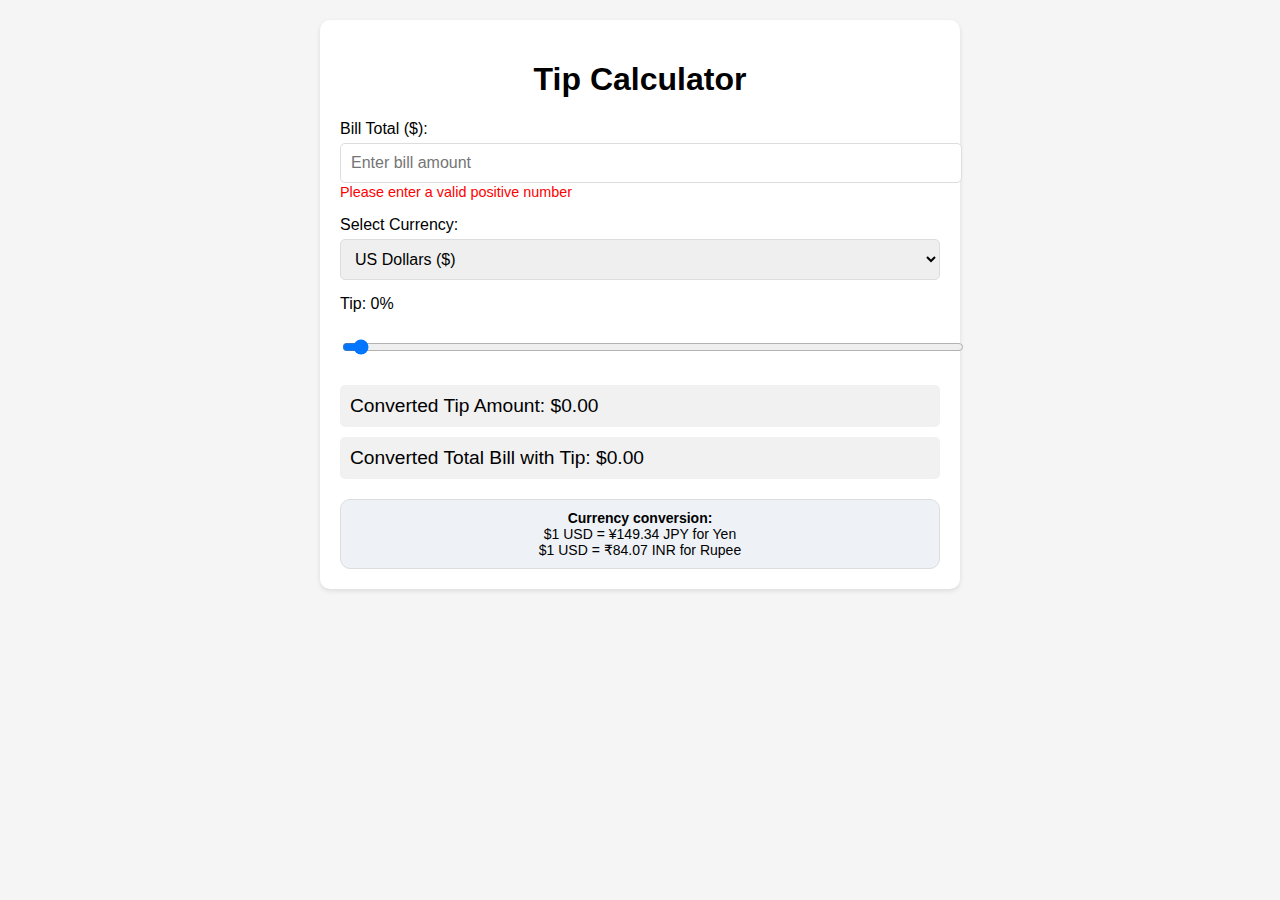
==== Assignment3/index.html @ 39a3b3d7 "files changes" ====
<!DOCTYPE html>
<html lang="en">
<head>
    <meta charset="UTF-8">
    <meta name="viewport" content="width=device-width, initial-scale=1.0">
    <title>Tip Calculator</title>
    <style>
        body {
            font-family: Arial, sans-serif;
            padding: 20px;
            margin: 0;
            background-color: #f5f5f5;
        }

        .container {
            max-width: 600px;
            margin: 0 auto;
            background-color: #fff;
            padding: 20px;
            border-radius: 10px;
            box-shadow: 0px 2px 5px rgba(0,0,0,0.1);
        }

        h1 {
            text-align: center;
        }

        .input-group {
            margin-bottom: 15px;
        }

        .input-group label {
            display: block;
            margin-bottom: 5px;
        }

        .input-group input, 
        .input-group select {
            width: 100%;
            padding: 10px;
            border: 1px solid #ddd;
            border-radius: 5px;
            font-size: 1em;
        }

        .tip-percentage {
            display: flex;
            justify-content: space-between;
            align-items: center;
        }

        .tip-percentage span {
            font-size: 1em;
        }

        .tip-slider {
            width: 100%;
            margin-top: 10px;
        }

        .result {
            font-size: 1.2em;
            margin-top: 10px;
            padding: 10px;
            background-color: #f1f1f1;
            border-radius: 5px;
        }

        .currency-box {
            margin-top: 20px;
            padding: 10px;
            background-color: #eef2f7;
            border: 1px solid #ddd;
            border-radius: 10px;
            font-size: 14px;
            text-align: center;
        }

        .error {
            color: red;
            font-size: 0.9em;
            margin-top: 5px;
        }

        /* Media queries for mobile */
        @media (max-width: 600px) {
            .container {
                padding: 15px;
            }

            h1 {
                font-size: 1.5em;
            }

            .result {
                font-size: 1.1em;
            }

            .currency-box {
                font-size: 12px;
            }
        }
    </style>
</head>
<body>

<div class="container">
    <h1>Tip Calculator</h1>

    <div class="input-group">
        <label for="billTotal">Bill Total ($):</label>
        <input type="number" id="billTotal" min="0" step="0.01" placeholder="Enter bill amount" onfocus="clearField()">
        <span id="billError" class="error"></span>
    </div>
    

    <div class="input-group">
        <label for="currency">Select Currency:</label>
        <select id="currency">
            <option value="USD" data-rate="1">US Dollars ($)</option>
            <option value="INR" data-rate="84.07">Indian Rupee (₹)</option>
            <option value="JPY" data-rate="149.34">Japanese Yen (¥)</option>
        </select>
    </div>

    <div class="input-group">
        <label for="tipPercentage" class="tip-percentage">
            Tip: <span id="tipPercentDisplay">0%</span>
        </label>
        <input type="range" id="tipPercentage" class="tip-slider" min="0" max="100" value="0">
    </div>

    <div class="result">
        Converted Tip Amount: <span id="tipAmount">$0.00</span>
    </div>
    <div class="result">
        Converted Total Bill with Tip: <span id="totalAmount">$0.00</span>
    </div>

    <div class="currency-box">
        <strong>Currency conversion:</strong><br>
        $1 USD = ¥149.34 JPY for Yen<br>
        $1 USD = ₹84.07 INR for Rupee
    </div>
</div>

<script>
    const billTotalInput = document.getElementById('billTotal');
    const currencySelect = document.getElementById('currency');
    const tipPercentageSlider = document.getElementById('tipPercentage');
    const tipPercentDisplay = document.getElementById('tipPercentDisplay');
    const tipAmountDisplay = document.getElementById('tipAmount');
    const totalAmountDisplay = document.getElementById('totalAmount');
    const billError = document.getElementById('billError');

    function updateTipAndTotal() {
        const billTotal = parseFloat(billTotalInput.value);
        const tipPercentage = parseInt(tipPercentageSlider.value);
        const currencyRate = parseFloat(currencySelect.selectedOptions[0].dataset.rate);
        const currencySymbol = currencySelect.value === 'USD' ? '$' : (currencySelect.value === 'INR' ? '₹' : '¥');

        if (isNaN(billTotal) || billTotal < 0) {
            billError.textContent = 'Please enter a valid positive number';
            return;
        } else {
            billError.textContent = '';
        }

        // Tip calculation
        const tipAmountUSD = (billTotal * tipPercentage) / 100;
        const totalBillUSD = billTotal + tipAmountUSD;

        // Convert to selected currency
        const convertedTipAmount = tipAmountUSD * currencyRate;
        const convertedTotalAmount = totalBillUSD * currencyRate;

        // Update UI
        tipAmountDisplay.textContent = `${currencySymbol}${convertedTipAmount.toFixed(2)}`;
        totalAmountDisplay.textContent = `${currencySymbol}${convertedTotalAmount.toFixed(2)}`;
    }

    // Event listeners
    billTotalInput.addEventListener('input', updateTipAndTotal);
    currencySelect.addEventListener('change', updateTipAndTotal);
    tipPercentageSlider.addEventListener('input', function() {
        tipPercentDisplay.textContent = `${tipPercentageSlider.value}%`;
        updateTipAndTotal();
    });

    // Initial calculation
    updateTipAndTotal();
</script>

</body>
</html>
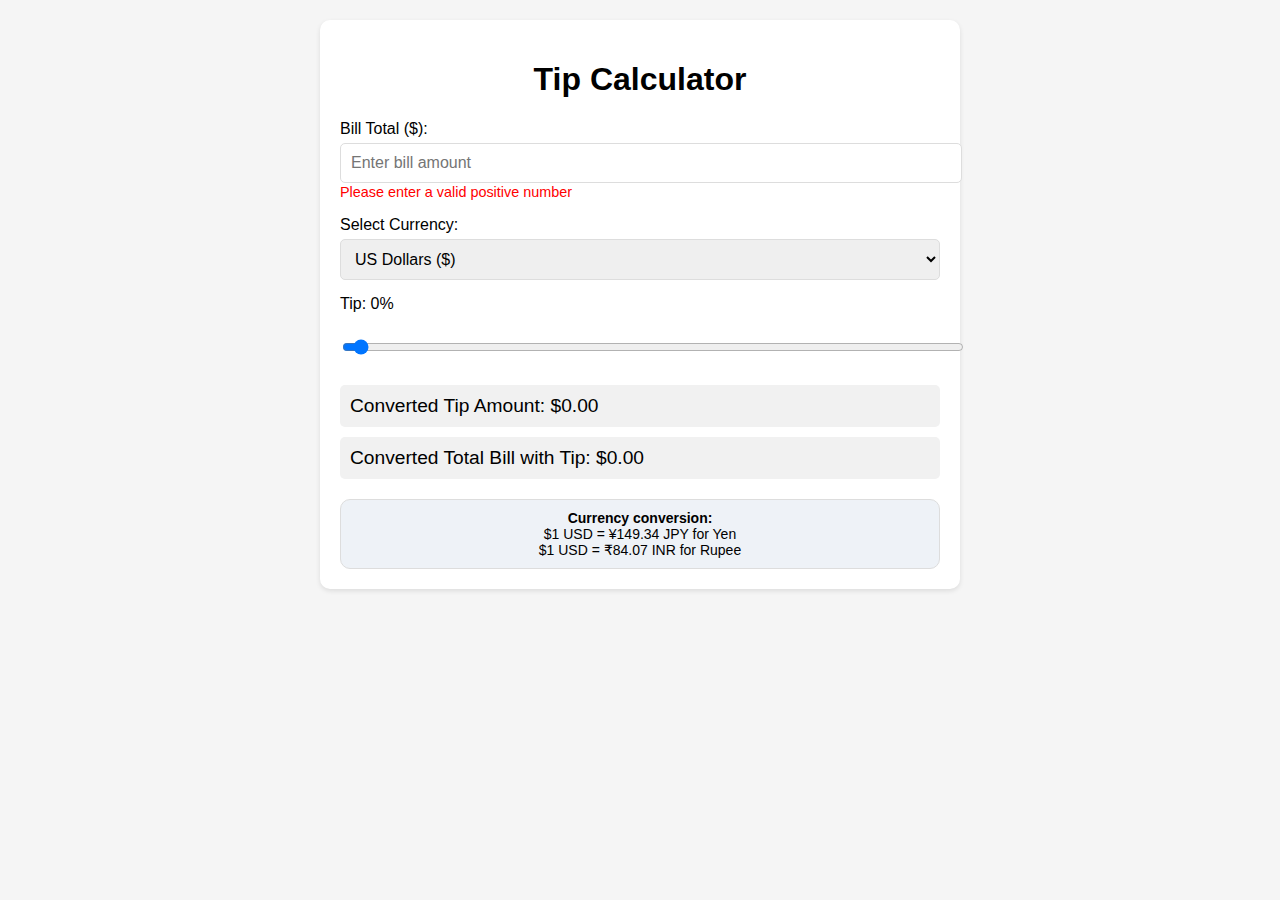
==== commit ad0198fa: "change from numbers to text" ====
--- a/Assignment3/index.html
+++ b/Assignment3/index.html
@@ -109,7 +109,7 @@
 
     <div class="input-group">
         <label for="billTotal">Bill Total ($):</label>
-        <input type="number" id="billTotal" min="0" step="0.01" placeholder="Enter bill amount" onfocus="clearField()">
+        <input type="text" id="billTotal" min="0" step="0.01" placeholder="Enter bill amount" onfocus="clearField()">
         <span id="billError" class="error"></span>
     </div>
     
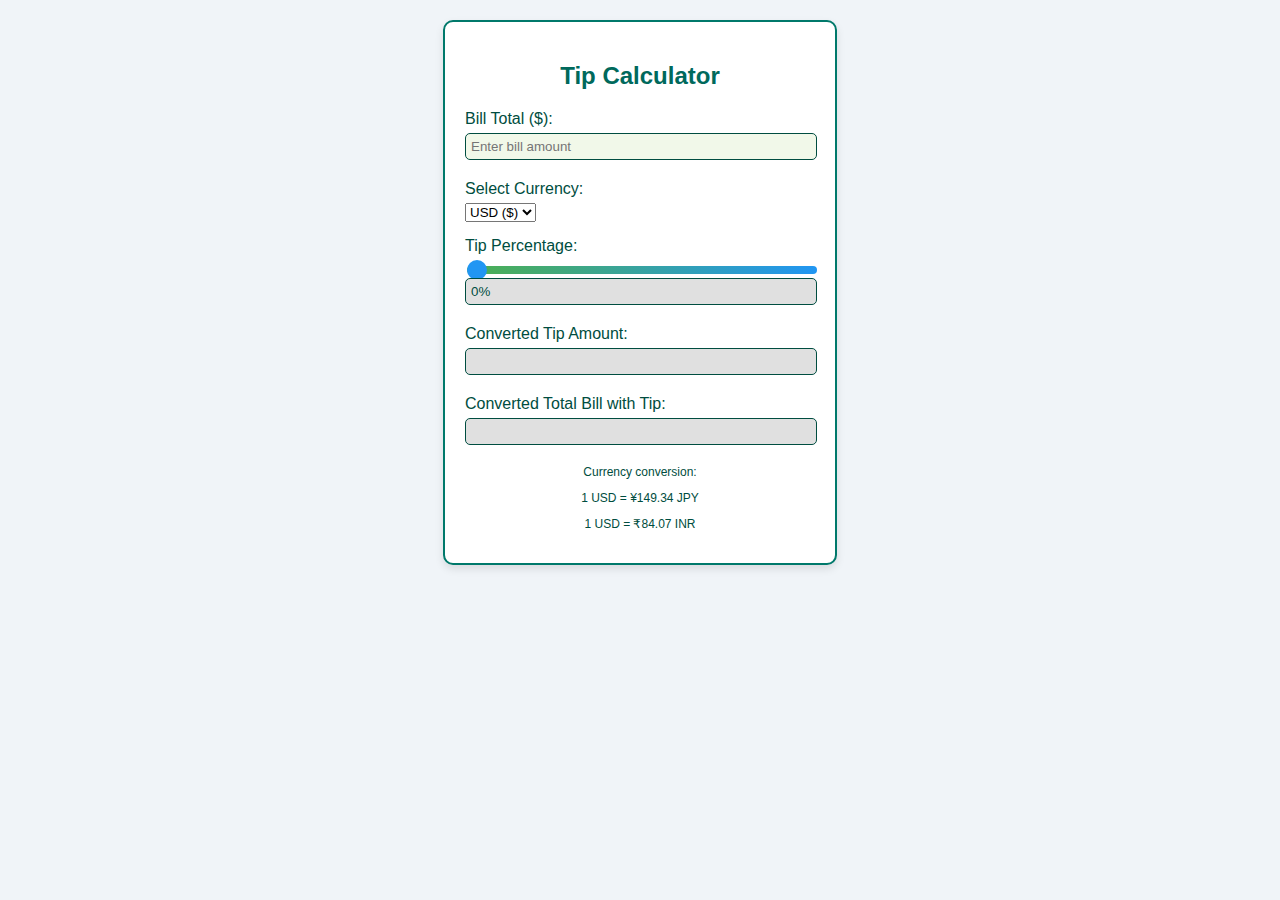
==== commit ab35b34e: "index change" ====
--- a/Assignment3/index.html
+++ b/Assignment3/index.html
@@ -4,192 +4,50 @@
     <meta charset="UTF-8">
     <meta name="viewport" content="width=device-width, initial-scale=1.0">
     <title>Tip Calculator</title>
-    <style>
-        body {
-            font-family: Arial, sans-serif;
-            padding: 20px;
-            margin: 0;
-            background-color: #f5f5f5;
-        }
-
-        .container {
-            max-width: 600px;
-            margin: 0 auto;
-            background-color: #fff;
-            padding: 20px;
-            border-radius: 10px;
-            box-shadow: 0px 2px 5px rgba(0,0,0,0.1);
-        }
-
-        h1 {
-            text-align: center;
-        }
-
-        .input-group {
-            margin-bottom: 15px;
-        }
-
-        .input-group label {
-            display: block;
-            margin-bottom: 5px;
-        }
-
-        .input-group input, 
-        .input-group select {
-            width: 100%;
-            padding: 10px;
-            border: 1px solid #ddd;
-            border-radius: 5px;
-            font-size: 1em;
-        }
-
-        .tip-percentage {
-            display: flex;
-            justify-content: space-between;
-            align-items: center;
-        }
-
-        .tip-percentage span {
-            font-size: 1em;
-        }
-
-        .tip-slider {
-            width: 100%;
-            margin-top: 10px;
-        }
-
-        .result {
-            font-size: 1.2em;
-            margin-top: 10px;
-            padding: 10px;
-            background-color: #f1f1f1;
-            border-radius: 5px;
-        }
-
-        .currency-box {
-            margin-top: 20px;
-            padding: 10px;
-            background-color: #eef2f7;
-            border: 1px solid #ddd;
-            border-radius: 10px;
-            font-size: 14px;
-            text-align: center;
-        }
-
-        .error {
-            color: red;
-            font-size: 0.9em;
-            margin-top: 5px;
-        }
-
-        /* Media queries for mobile */
-        @media (max-width: 600px) {
-            .container {
-                padding: 15px;
-            }
-
-            h1 {
-                font-size: 1.5em;
-            }
-
-            .result {
-                font-size: 1.1em;
-            }
-
-            .currency-box {
-                font-size: 12px;
-            }
-        }
-    </style>
+    <link rel="stylesheet" href="styles.css">
 </head>
 <body>
+    <div class="container">
+        <h2>Tip Calculator</h2>
 
-<div class="container">
-    <h1>Tip Calculator</h1>
+        <div class="form-group">
+            <label for="billTotal">Bill Total ($):</label>
+            <input type="text" id="billTotal" oninput="validateAndCalculate()" placeholder="Enter bill amount">
+            <span id="error-message" class="error-message">Please enter a valid positive number</span>
+        </div>
 
-    <div class="input-group">
-        <label for="billTotal">Bill Total ($):</label>
-        <input type="text" id="billTotal" min="0" step="0.01" placeholder="Enter bill amount" onfocus="clearField()">
-        <span id="billError" class="error"></span>
-    </div>
-    
+        <div class="form-group">
+            <label for="currency">Select Currency:</label>
+            <select id="currency" onchange="calculateTip()">
+                <option value="usd">USD ($)</option>
+                <option value="jpy">JPY (¥)</option>
+                <option value="inr">INR (₹)</option>
+            </select>
+        </div>
 
-    <div class="input-group">
-        <label for="currency">Select Currency:</label>
-        <select id="currency">
-            <option value="USD" data-rate="1">US Dollars ($)</option>
-            <option value="INR" data-rate="84.07">Indian Rupee (₹)</option>
-            <option value="JPY" data-rate="149.34">Japanese Yen (¥)</option>
-        </select>
+        <div class="form-group">
+            <label for="tipRange">Tip Percentage:</label>
+            <input type="range" id="tipRange" min="0" max="100" step="1" oninput="updateTipPercentage()" class="tip-slider">
+            <input type="text" id="tipPercentDisplay" value="0%" disabled>
+        </div>
+
+        <div class="form-group">
+            <label for="tipAmount">Converted Tip Amount:</label>
+            <input type="text" id="tipAmount" disabled>
+        </div>
+
+        <div class="form-group">
+            <label for="totalWithTip">Converted Total Bill with Tip:</label>
+            <input type="text" id="totalWithTip" disabled>
+        </div>
+
+        <div class="conversion-note">
+            <p>Currency conversion:</p>
+            <p>1 USD = ¥149.34 JPY</p>
+            <p>1 USD = ₹84.07 INR</p>
+        </div>
     </div>
 
-    <div class="input-group">
-        <label for="tipPercentage" class="tip-percentage">
-            Tip: <span id="tipPercentDisplay">0%</span>
-        </label>
-        <input type="range" id="tipPercentage" class="tip-slider" min="0" max="100" value="0">
-    </div>
-
-    <div class="result">
-        Converted Tip Amount: <span id="tipAmount">$0.00</span>
-    </div>
-    <div class="result">
-        Converted Total Bill with Tip: <span id="totalAmount">$0.00</span>
-    </div>
-
-    <div class="currency-box">
-        <strong>Currency conversion:</strong><br>
-        $1 USD = ¥149.34 JPY for Yen<br>
-        $1 USD = ₹84.07 INR for Rupee
-    </div>
-</div>
-
-<script>
-    const billTotalInput = document.getElementById('billTotal');
-    const currencySelect = document.getElementById('currency');
-    const tipPercentageSlider = document.getElementById('tipPercentage');
-    const tipPercentDisplay = document.getElementById('tipPercentDisplay');
-    const tipAmountDisplay = document.getElementById('tipAmount');
-    const totalAmountDisplay = document.getElementById('totalAmount');
-    const billError = document.getElementById('billError');
-
-    function updateTipAndTotal() {
-        const billTotal = parseFloat(billTotalInput.value);
-        const tipPercentage = parseInt(tipPercentageSlider.value);
-        const currencyRate = parseFloat(currencySelect.selectedOptions[0].dataset.rate);
-        const currencySymbol = currencySelect.value === 'USD' ? '$' : (currencySelect.value === 'INR' ? '₹' : '¥');
-
-        if (isNaN(billTotal) || billTotal < 0) {
-            billError.textContent = 'Please enter a valid positive number';
-            return;
-        } else {
-            billError.textContent = '';
-        }
-
-        // Tip calculation
-        const tipAmountUSD = (billTotal * tipPercentage) / 100;
-        const totalBillUSD = billTotal + tipAmountUSD;
-
-        // Convert to selected currency
-        const convertedTipAmount = tipAmountUSD * currencyRate;
-        const convertedTotalAmount = totalBillUSD * currencyRate;
-
-        // Update UI
-        tipAmountDisplay.textContent = `${currencySymbol}${convertedTipAmount.toFixed(2)}`;
-        totalAmountDisplay.textContent = `${currencySymbol}${convertedTotalAmount.toFixed(2)}`;
-    }
-
-    // Event listeners
-    billTotalInput.addEventListener('input', updateTipAndTotal);
-    currencySelect.addEventListener('change', updateTipAndTotal);
-    tipPercentageSlider.addEventListener('input', function() {
-        tipPercentDisplay.textContent = `${tipPercentageSlider.value}%`;
-        updateTipAndTotal();
-    });
-
-    // Initial calculation
-    updateTipAndTotal();
-</script>
-
+    <script src="script.js"></script>
 </body>
 </html>
--- a/Assignment3/styles.css
+++ b/Assignment3/styles.css
@@ -0,0 +1,88 @@
+body {
+    font-family: Arial, sans-serif;
+    background-color: #f0f4f8;
+    display: flex;
+    justify-content: center;
+    align-items: center;
+    padding: 20px;
+    margin: 0;
+}
+
+.container {
+    background-color: #ffffff;
+    padding: 20px;
+    border-radius: 10px;
+    box-shadow: 0 4px 8px rgba(0, 0, 0, 0.1);
+    max-width: 100%;
+    width: 350px;
+    text-align: center;
+    border: 2px solid #00796b;
+}
+
+h2 {
+    margin-bottom: 20px;
+    color: #00695c;
+}
+
+.form-group {
+    margin-bottom: 15px;
+    text-align: left;
+}
+
+label {
+    display: block;
+    margin-bottom: 5px;
+    color: #004d40;
+}
+
+input[type="text"] {
+    width: calc(100% - 10px);
+    padding: 5px;
+    margin-bottom: 5px;
+    border: 1px solid #004d40;
+    border-radius: 5px;
+    background-color: #f1f8e9;
+    color: #004d40;
+}
+
+input[type="range"] {
+    width: 100%;
+    background: linear-gradient(to right, #4caf50 0%, #2196f3 100%);
+    border-radius: 5px;
+    height: 8px;
+    -webkit-appearance: none;
+    outline: none;
+}
+
+input[type="range"]::-webkit-slider-thumb {
+    -webkit-appearance: none;
+    appearance: none;
+    width: 20px;
+    height: 20px;
+    background-color: #2196f3;
+    border-radius: 50%;
+    cursor: pointer;
+}
+
+input[disabled] {
+    background-color: #e0e0e0;
+    cursor: not-allowed;
+}
+
+.error-message {
+    color: red;
+    display: none;
+    font-size: 12px;
+}
+
+.conversion-note {
+    font-size: 12px;
+    margin-top: 15px;
+    color: #004d40;
+}
+
+@media (max-width: 768px) {
+    .container {
+        width: 100%;
+    }
+}
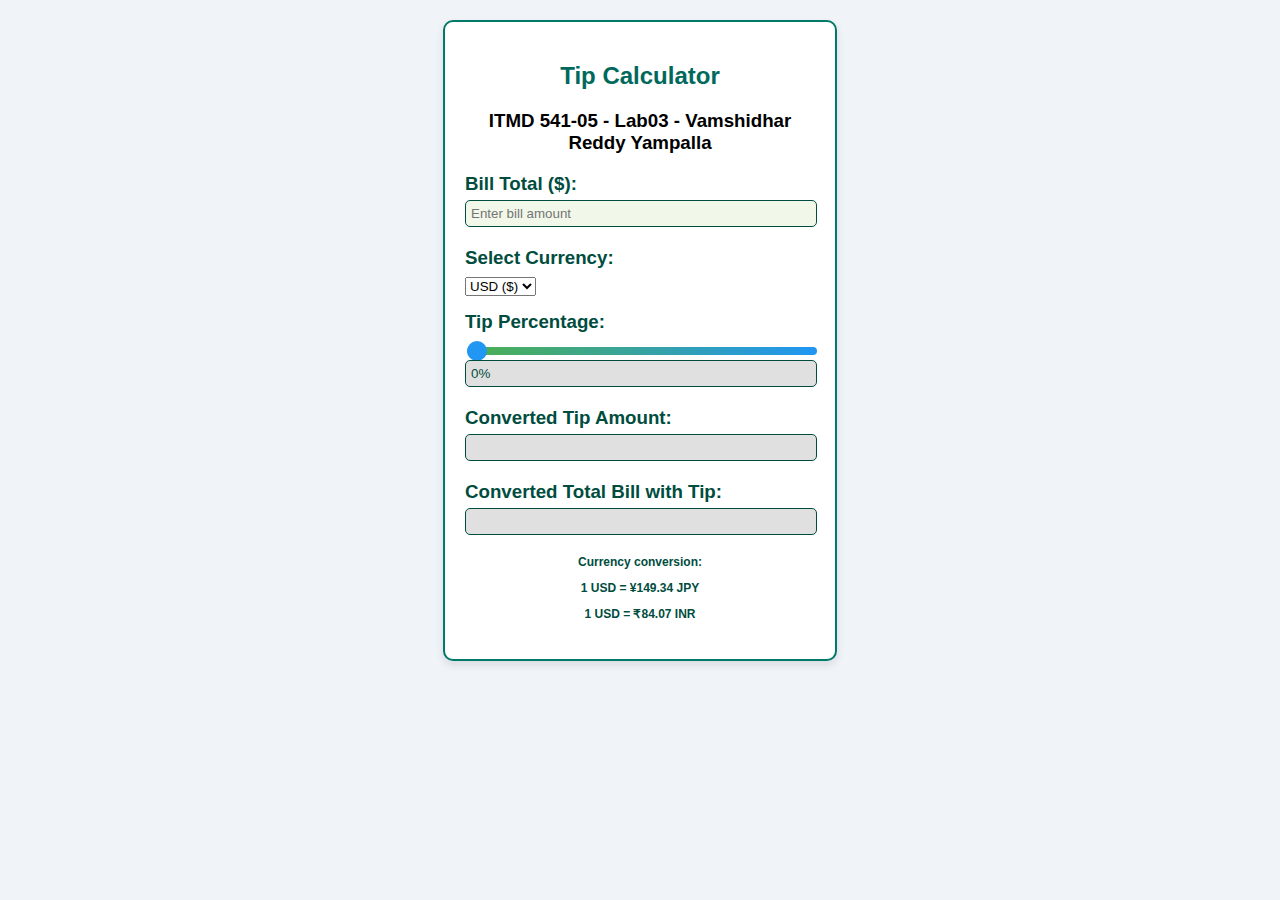
==== commit 8c254c14: "added name" ====
--- a/Assignment3/index.html
+++ b/Assignment3/index.html
@@ -9,7 +9,7 @@
 <body>
     <div class="container">
         <h2>Tip Calculator</h2>
-
+        <h3>ITMD 541-05 - Lab03 - Vamshidhar Reddy Yampalla<h3>
         <div class="form-group">
             <label for="billTotal">Bill Total ($):</label>
             <input type="text" id="billTotal" oninput="validateAndCalculate()" placeholder="Enter bill amount">
